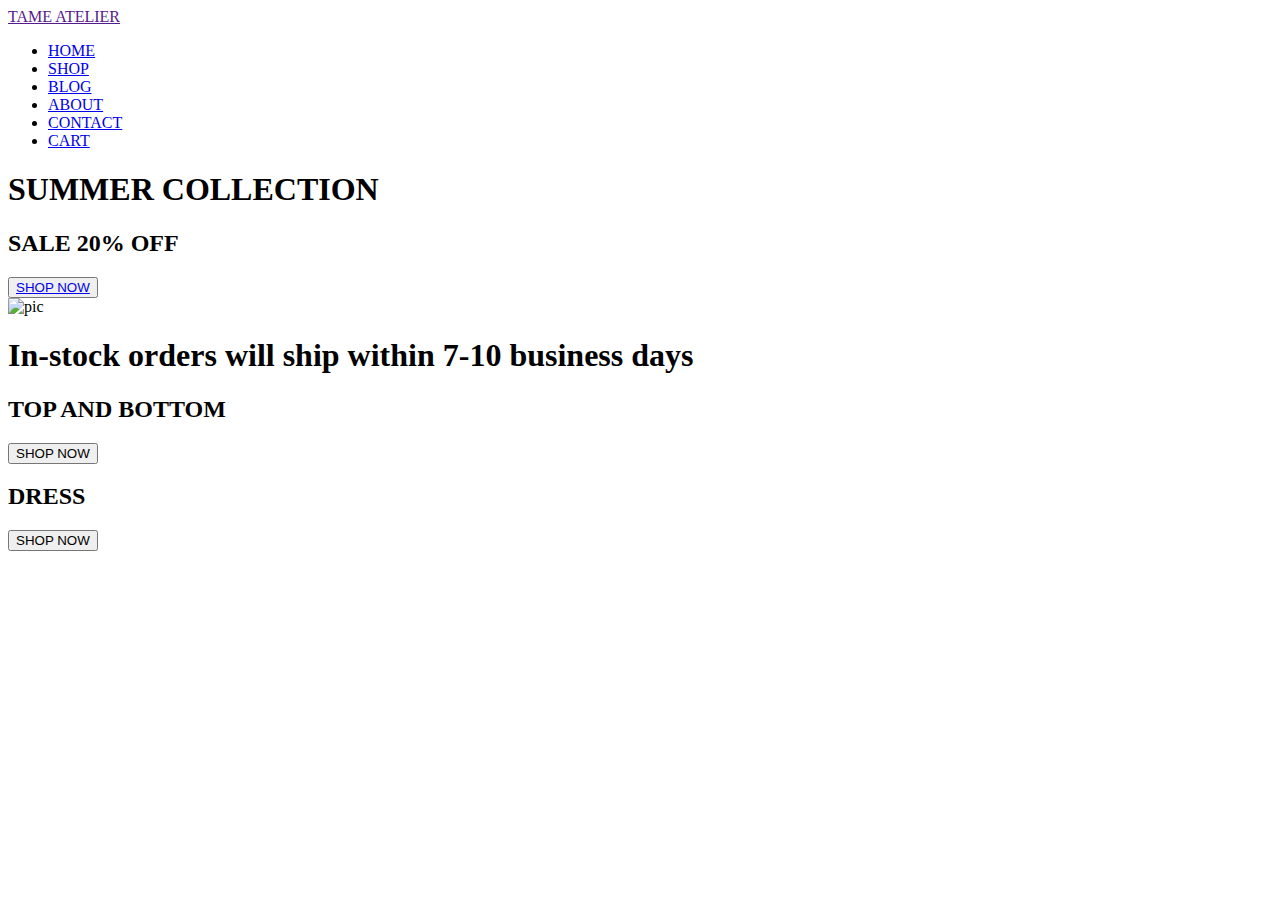
==== index.html @ dc4c1c4c "Add files via upload" ====
<!DOCTYPE html>
<html lang="en">
<head>
    <meta charset="UTF-8">
    <meta http-equiv="X-UA-Compatible" content="IE=edge">
    <meta name="viewport" content="width=device-width, initial-scale=1.0">
    <title>TAME ATELIER</title>
    <link rel="stylesheet" href="styles.css" />
</head>
<body>
    <!-- Navbar Section -->
    <nav class="navbar">
        <div class="navbar__container">
            <a href="" id="navbar__logo">TAME ATELIER</a>
            <div class="navbar__toggle" id="mobile-menu">
                <span class="bar"></span>
                <span class="bar"></span>
                <span class="bar"></span>
            </div>
            <ul class="navbar__menu">
                <li class="navbar__item">
                    <a href="/home.html" class="navbar__links">
                        HOME
                    </a>
                </li>
                <li class="navbar__item">
                    <a href="/shop.html" class="navbar__links">
                        SHOP
                    </a>
                </li>
                <li class="navbar__item">
                    <a href="/blog.html" class="navbar__links">
                        BLOG
                    </a>
                </li>
                <li class="navbar__item">
                    <a href="/about.html" class="navbar__links">
                        ABOUT
                    </a>
                </li>
                <li class="navbar__item">
                    <a href="/contact.html" class="navbar__links">
                        CONTACT
                    </a>
                </li>
                <li class="navbar__btn">
                    <a href="/" class="button">
                        CART
                    </a>
                </li>
                    </a>
                </li>
            </ul>
        </div>
    </nav>

    <!-- Hero Section -->
    <div class="main__container">
        <div class="main__content">
            <h1>SUMMER COLLECTION</h1>
            <h2>SALE 20% OFF</h2>
            <button class="main__btn"><a href="/">SHOP NOW</a></button>
        </div>
        <div class="main__img--container">
            <img src="images/model2.jpeg" alt="pic" id="main__img">
        </div>
    </div>

    <!-- Services Section-->
    <div class="services">
       <h1>In-stock orders will ship within 7-10 business days</h1> 
       <div class="services__container"></div>
       <div class="services__card">
        <h2>TOP AND BOTTOM</h2>
        <button>SHOP NOW</button>
       </div>
       <div class="services__card">
        <h2>DRESS</h2>
        <button>SHOP NOW</button>
    </div>
   
    
    
    <script src="app.js"></script>
</body>
</html>
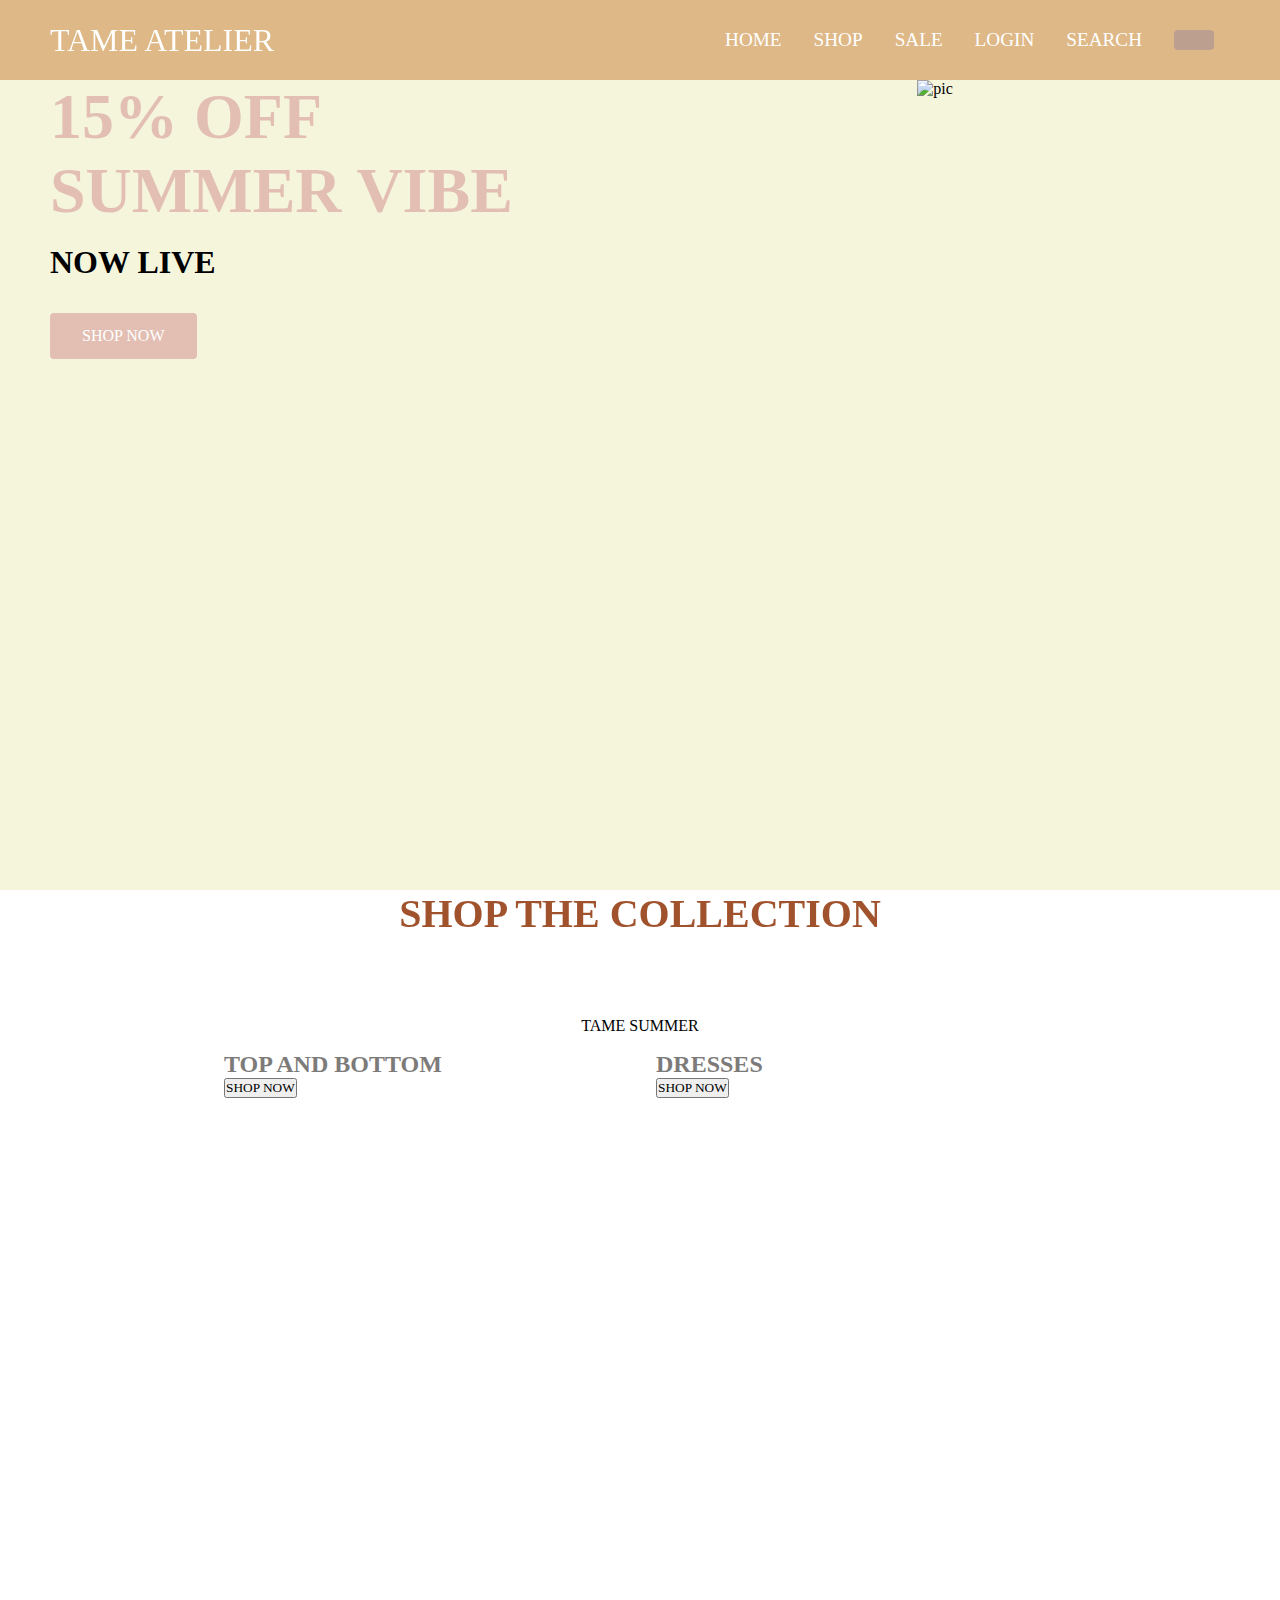
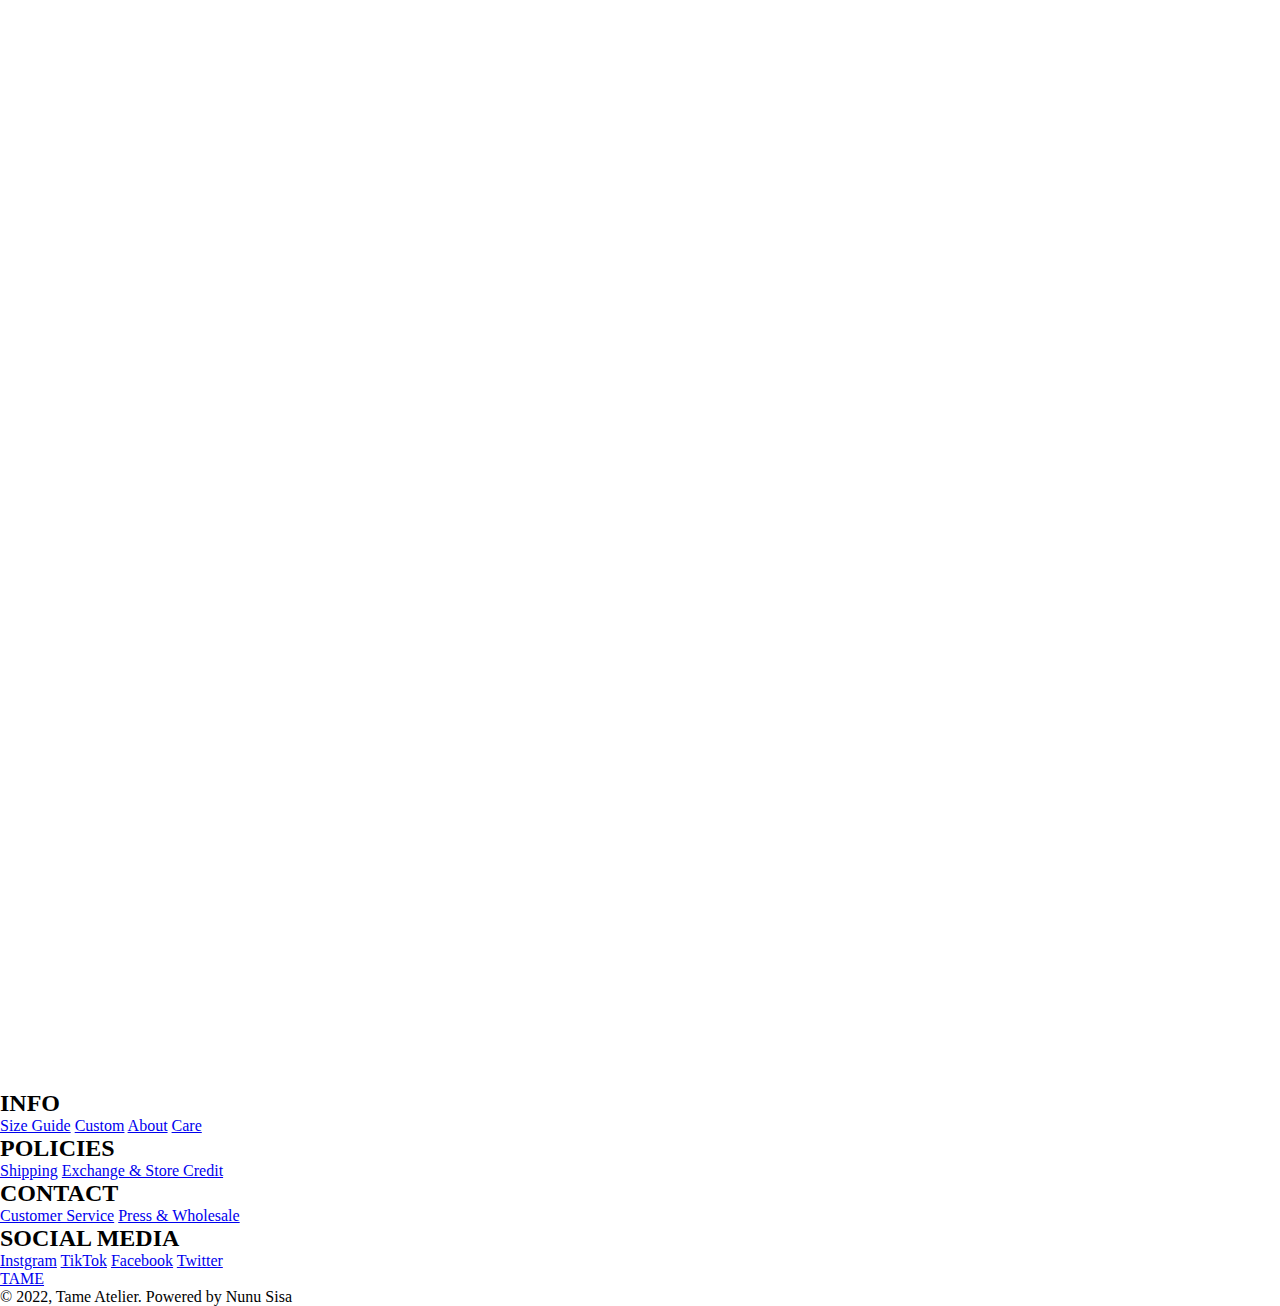
==== commit 2d1c848d: "Update index.html" ====
--- a/index.html
+++ b/index.html
@@ -6,6 +6,7 @@
     <meta name="viewport" content="width=device-width, initial-scale=1.0">
     <title>TAME ATELIER</title>
     <link rel="stylesheet" href="styles.css" />
+    <script src="https://kit.fontawesome.com/8d9a7d9861.js" crossorigin="anonymous"></script>
 </head>
 <body>
     <!-- Navbar Section -->
@@ -29,25 +30,23 @@
                     </a>
                 </li>
                 <li class="navbar__item">
-                    <a href="/blog.html" class="navbar__links">
-                        BLOG
+                    <a href="/sale.html" class="navbar__links">
+                        SALE
                     </a>
                 </li>
                 <li class="navbar__item">
-                    <a href="/about.html" class="navbar__links">
-                        ABOUT
+                    <a href="/login.html" class="navbar__links">
+                         LOGIN
                     </a>
                 </li>
                 <li class="navbar__item">
-                    <a href="/contact.html" class="navbar__links">
-                        CONTACT
+                    <a href="/search.html" class="navbar__links"><i class="fas fa-magnifying-glass"></i>
+                        SEARCH
                     </a>
                 </li>
                 <li class="navbar__btn">
-                    <a href="/" class="button">
-                        CART
-                    </a>
-                </li>
+                    <a href="/bag.html" class="button">
+                        <i class="fa-solid fa-bag-shopping"></i>
                     </a>
                 </li>
             </ul>
@@ -55,32 +54,86 @@
     </nav>
 
     <!-- Hero Section -->
-    <div class="main__container">
-        <div class="main__content">
-            <h1>SUMMER COLLECTION</h1>
-            <h2>SALE 20% OFF</h2>
-            <button class="main__btn"><a href="/">SHOP NOW</a></button>
-        </div>
-        <div class="main__img--container">
-            <img src="images/model2.jpeg" alt="pic" id="main__img">
+    <div class="main">
+        <div class="main__container">
+            <div class="main__content">
+                <h1>15% OFF</h1>
+                <h2>SUMMER VIBE</h2>
+                <p>NOW LIVE</p>
+                <button class="main__btn"><a href="/">SHOP NOW</a></button>
+            </div>
+            <div class="main__img--container">
+                <img src="images/model2.jpeg" alt="pic" id="main__img">
+            </div>
         </div>
     </div>
 
-    <!-- Services Section-->
+    <!-- Services Section -->
     <div class="services">
-       <h1>In-stock orders will ship within 7-10 business days</h1> 
-       <div class="services__container"></div>
-       <div class="services__card">
-        <h2>TOP AND BOTTOM</h2>
-        <button>SHOP NOW</button>
+       <h1>SHOP THE COLLECTION</h1> 
+       <p>TAME SUMMER</p>
+       <div class="services__container">
+        <div class="services__card">
+            <h2>TOP AND BOTTOM</h2>
+            <button>SHOP NOW</button>
+        </div>
+        <div class="services__card">
+            <h2>DRESSES</h2>
+            <button>SHOP NOW</button>
+        </div>
        </div>
-       <div class="services__card">
-        <h2>DRESS</h2>
-        <button>SHOP NOW</button>
     </div>
    
+    <!-- Footer Section -->
+    <div class="footer__container">
+        <div class="footer__links">
+            <div class="footer__link--wrapper">
+                <div class="footer__link--items">
+                    <h2>INFO</h2>
+                    <a href="/">Size Guide</a>
+                    <a href="/">Custom</a>
+                    <a href="/">About</a>
+                    <a href="/">Care</a>
+                </div>
+                <div class="footer__link--items">
+                    <h2>POLICIES</h2>
+                    <a href="/">Shipping</a>
+                    <a href="/">Exchange & Store Credit</a>
+                </div>
+            </div>
+            <div class="footer__link--wrapper">
+                <div class="footer__link--items">
+                    <h2>CONTACT</h2>
+                    <a href="/">Customer Service</a>
+                    <a href="/">Press & Wholesale</a>
+                </div>
+                <div class="footer__link--items">
+                    <h2>SOCIAL MEDIA</h2>
+                    <a href="/">Instgram</a>
+                    <a href="/">TikTok</a>
+                    <a href="/">Facebook</a>
+                    <a href="/">Twitter</a>
+                </div>
+            </div>
+        </div>
+        <div class="social__media">
+            <div class="social__media--wrap">
+                <div class="footer__logo">
+                    <a href="/" id="footer__logo"><i class="/"></i>TAME</a>
+                </div>
+                <p class="website__right">© 2022, Tame Atelier. Powered by Nunu Sisa</p>
+                <div class="social__icons">
+                    <a href="/" class="social__icon--link" target="_blank"><i class="fab fa-instagram"></i></a>
+                    <a href="/" class="social__icon--link" target="_blank"><i class="fab fa-tiktok"></i></a>
+                    <a href="/" class="social__icon--link" target="_blank"><i class="fab fa-facebook"></i></a>
+                    <a href="/" class="social__icon--link" target="_blank"><i class="fab fa-twitter"></i></a>
+                    
+                </div>
+            </div>
+        </div>
+    </div>
     
     
     <script src="app.js"></script>
 </body>
-</html>+</html>
--- a/styles.css
+++ b/styles.css
@@ -0,0 +1,390 @@
+* {
+    box-sizing: border-box;
+    margin: 0;
+    padding: 0;
+    font-family: 'Times New Roman', Times, serif;
+}
+
+.navbar {
+    background: #deb887; 
+    height: 80px;
+    display: flex;
+    justify-content: center;
+    align-items: center;
+    font-size: 1.2rem;
+    position: sticky;
+    top: 0;
+    z-index: 999;
+}
+
+
+.navbar__container {
+    display: flex;
+    justify-content: space-between;
+    height: 80px;
+    z-index: 1;
+    width: 100%;
+    max-width: 1300px;
+    margin: 0 auto;
+    padding: 0 50px;
+}
+
+
+#navbar__logo {
+    background-color: #fff;
+    background-image: #a0522d;
+    background-size: 100%;
+    -webkit-background-clip: text;
+    -moz-background-clip: text;
+    -webkit-text-fill-color: transparent;
+    -moz-text-fill-color: transparent;
+    display: flex;
+    align-items: center;
+    cursor: pointer;
+    text-decoration: none;
+    font-size: 2rem;
+}
+
+.fa-gem {
+    margin-right: 0.5em;
+}
+
+.navbar__menu {
+    display: flex;
+    align-items: center;
+    list-style: none;
+    text-align: center;
+}
+
+.navbar__item {
+    height: 80px;
+}
+
+.navbar__links {
+    color: #fff;
+    display: flex;
+    align-items: center;
+    justify-content: center;
+    text-decoration: none;
+    padding: 0 1rem;
+    height: 100%;
+}
+
+.navbar__btn {
+    display: flex;
+    justify-content: center;
+    align-items: center;
+    padding: 0 1rem;
+    width: 100%;
+}
+
+.button {
+    display: flex;
+    justify-content: center;
+    align-items: center;
+    text-decoration: none;
+    padding: 10px 20px;
+    height: 100%;
+    width: 100%;
+    border: none;
+    outline: none;
+    border-radius: 4px;
+    background: #bd9f90;
+    color: #fff;
+}
+
+.button:hover {
+    background: #e2beb3;
+    transition: all 0.3s ease;
+}
+
+.navbar__links:hover {
+    color: #a0522d;
+    transition: all 0.3s ease;
+}
+
+@media screen and (max-width: 960px) {
+    .navbar__container {
+        display: flex;
+        justify-content: space-between;
+        height: 80px;
+        z-index: 1;
+        width: 100%;
+        max-width: 1300px;
+        padding: 0;
+    }
+
+    .navbar__menu {
+        display: grid;
+        grid-template-columns: auto;
+        margin: 0;
+        width: 100%;
+        position: absolute;
+        top: -1000px;
+        opacity: 0;
+        transition: all 0.5s ease;
+        height: 50vh;
+        z-index: -1;
+        background: #fff;
+    }
+
+    .navbar__menu.active {
+        background: #deb887; 
+        ;
+        top: 100%;
+        opacity: 1;
+        transition: all 0.5s ease;
+        z-index: 99;
+        height: 50vh;
+        font-size: 1.6rem;
+    }
+
+    #navbar__logo {
+        padding-left: 25px;
+    }
+    .navbar__toggle .bar {
+        width: 25px;
+        height: 3px;
+        margin: 5px auto;
+        transition: all 0.3s ease-in-out;
+        background: #fff;
+    }
+    .navbar__item{
+        width: 100%;
+    }
+    .navbar__links {
+        text-align: center;
+        padding: 2rem;
+        width: 100%;
+        display: table;
+    }
+
+    #mobile-menu {
+        position: absolute;
+        top: 20%;
+        right: 5%;
+        transform: translate(5%, 20%);
+    }
+
+    .navbar__btn {
+        padding-bottom: 2rem;
+        justify-content: center;
+        align-items: center;
+        width: 80%;
+        margin: 0;
+    }
+
+    .navbar__toggle .bar {
+        display: block;
+        cursor: pointer;
+    }
+
+    #mobile-menu.is-active .bar:nth-child(2) {
+        opacity: 0;
+    }
+
+    #mobile-menu.is-active .bar:nth-child(1) {
+        transform: translate(8px) rotate(45deg);
+    }
+
+    #mobile-menu.is-active .bar:nth-child(3) {
+        transform: translate(-8px) rotate(-45deg);
+    }
+}
+    
+/* Hello Section CSS */
+ .main {
+    background-color: #a0522d;
+ }  
+
+.main__container {
+    display: grid;
+    grid-template-columns: 1fr 1fr;
+    align-self: center;
+    justify-self: center;
+    margin: 0 auto;
+    height: 90vh;
+    background-color: #f5f5dc; 
+    ;
+    z-index: 1;
+    width: 100%;
+    max-width: 1300px;
+    padding: 0 50px;
+}
+    
+.main__content h1 {
+    font-size: 4rem;
+    background-color: #e2beb3;
+    background-image:#a0522d;
+    background-size: 100%;
+    -webkit-background-clip: text;
+    -moz-background-clip: text;
+    -webkit-text-fill-color: transparent;
+    -moz-text-fill-color: transparent;
+}       
+
+.main__content h2 {
+    font-size: 4rem;
+    background-color: #e2beb3;
+    background-image:#a0522d;
+    background-size: 100%;
+    -webkit-background-clip: text;
+    -moz-background-clip: text;
+    -webkit-text-fill-color: transparent;
+    -moz-text-fill-color: transparent;
+}
+
+ .main__content p {
+    margin-top: 1rem;
+    font-size: 2rem;
+    font-weight: 700;
+ }  
+
+ .main__btn {
+    font-size: 1rem;
+    background-color: #e2beb3;
+    background-image:#a0522d;
+    padding: 14px 32px;
+    border: none;
+    border-radius: 4px;
+    color: #a0522d;
+    margin-top: 2rem;
+    cursor: pointer;
+    position: relative;
+    transition: all 0.35s;
+    outline: none;
+ }
+
+ .main__btn a {
+    position: relative;
+    z-index: 2;
+    color: #fff;
+    text-decoration: none;
+ }
+
+ .main__btn:after {
+    position: absolute;
+    content: '';
+    top: 0;
+    left: 0;
+    width: 0;
+    height: 100%;
+    background-color: #a0522d;
+    transition: all 0.35s;
+    border-radius: 4px;
+ }
+
+ .main__btn:hover {
+    color: #fff;
+ }
+
+ .main__btn:hover::after {
+    width: 100%;
+ }
+
+ .main__img--container {
+    text-align: center;
+ }
+
+ #main__img {
+    height: 80%;
+ }
+
+
+ /* Mobile Responsive */
+ @media screen and (max-width: 768px) {
+    .main__container {
+        display: grid;
+        grid-template-columns: auto;
+        align-items: center;
+        justify-self: center;
+        width: 0 auto;
+        height: 90vh;
+    }
+
+    .main__content {
+        text-align: center;
+        margin-bottom: 4rem;
+    }
+    .main__content h1 {
+        font-size: 2.5rem;
+        margin-top: 2rem;
+    }
+    
+    .main__content h2 {
+        font-size: 3rem;
+    }
+
+    .main__content p {
+        margin-top: 1rem;
+        font-size: 1.5rem;
+    }
+
+    .main__btn {
+        padding: 12px 36px;
+        margin: 2.5rem 0;
+    }
+ }
+
+ @media screen and (max-width: 480px) {
+    .main__content h1 {
+        font-size: 2rem;
+        margin-top: 3rem;
+    }
+    
+    .main__content h2 {
+        font-size: 2rem;
+    }
+
+    .main__content p {
+        margin-top: 2rem;
+        font-size: 3rem;
+    }
+
+    .main__btn {
+        padding: 12px 36px;
+        margin: 3rem 0;
+    }
+ }
+ 
+ /* Services Section CSS */
+ .services {
+    background: #ffffff;
+    display: flex;
+    flex-direction: column;
+    align-items: center;
+    height: 200vh;
+ }
+ 
+ .services h1 {
+    background-color: #a0522d;
+    background-image: #fff;
+    background-size: 100%;
+    margin-bottom: 5rem;
+    font-size: 2.5rem;
+    -webkit-background-clip: text;
+    -moz-background-clip: text;
+    -webkit-text-fill-color: transparent;
+    -moz-text-fill-color: transparent;
+ }
+
+ .services__container {
+    display: flex;
+    justify-content: cover;
+    flex-wrap: wrap;
+ }
+
+ .services__card {
+    margin: 1rem;
+    height: 525px;
+    width: 400px;
+    border-radius: 4px;
+    background-image: url('/images/modelpic.jpeg');
+    background-size: cover;
+    position: static;
+    color: #7d7b7a;
+ }
+
+ .services__card:nth-child(2) {
+    background-image: url(/images/pic);
+ }